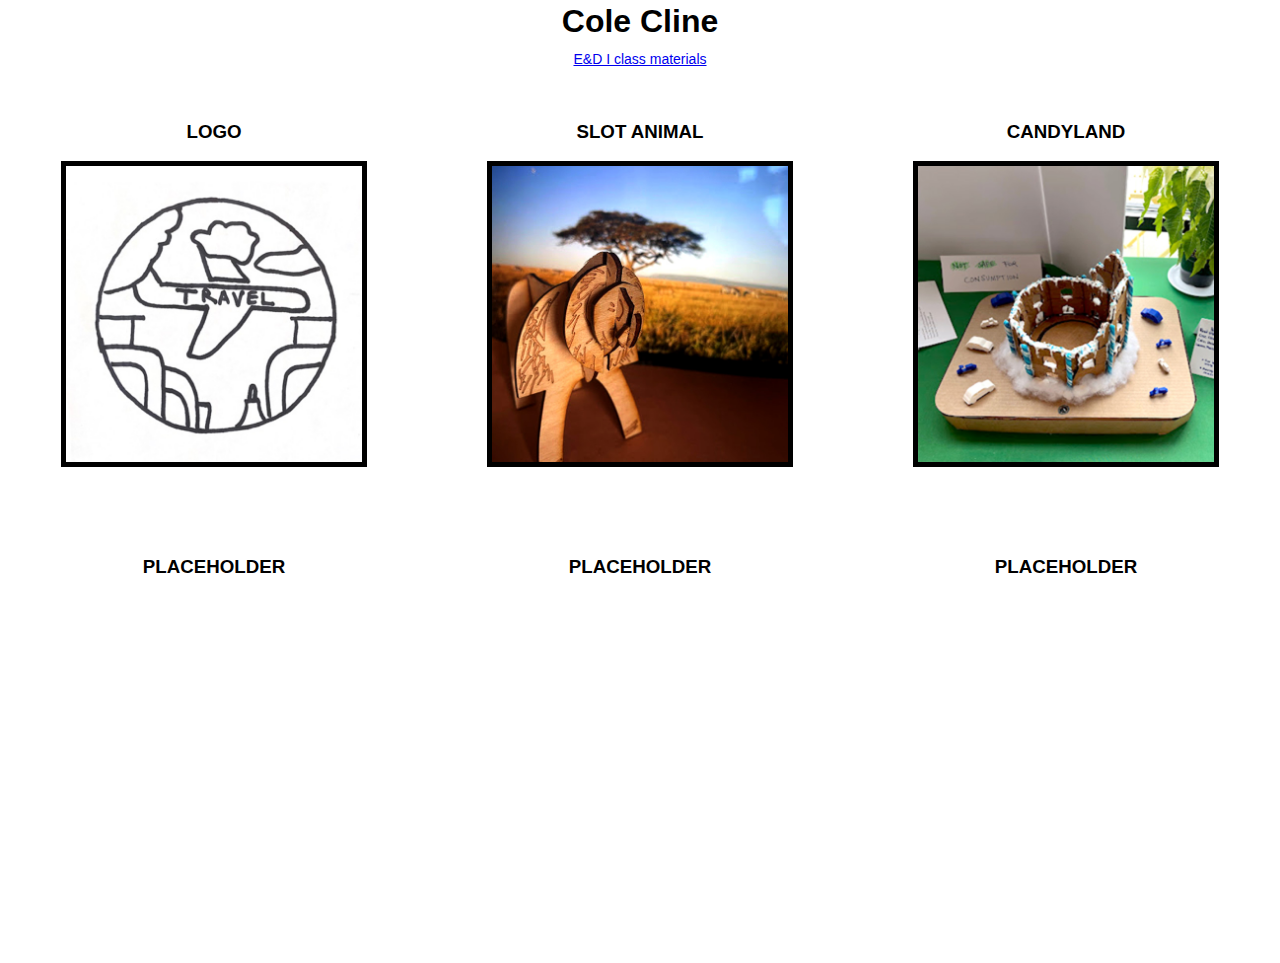
==== index.html @ ac8f7bc9 "update" ====
<!DOCTYPE html><html lang="en">

  <head>
    <script src="p5.js"></script>
    <script src="p5.sound.min.js"></script>
    <link rel="stylesheet" type="text/css" href="style.css">
    <meta charset="utf-8">
  </head>

  <title>|~C. Cline E+D I~|</title>

  <body>

    <h1> Cole Cline </h1>
    <p>
    <a href="https://github.com/colecline344/ED1">
      E&D I class materials
    </a>
    </p>

    <script src="sketch.js"></script>

    <table>

      <tr>
        <td>
        <h3>LOGO</h3>
        <a href = "Logo/LogoReflection.html"><img src = "Logo/travellogo.jpg " width = 70% > </a>
        
        </td>
        <td>
         <h3>SLOT ANIMAL</h3>
          <a href = "SlotAnimal/SlotAnimalReflection.html"><img src = "SlotAnimal/lion.jpg " width = 70% > </a>
        </td>
        <td>
       <h3>CANDYLAND</h3>
        <a href = "Candyland/CandyLandReflection.html"><img src = "Candyland/CandyLand.jpg" width = 70% > </a>
        </td>
      </tr>

      <tr>
      
        <td>
        <h3>PLACEHOLDER</h3>  
        </td>
        
        <td>
        <h3>PLACEHOLDER</h3> 
        </td>
        <td>
        <h3>PLACEHOLDER</h3> 
        </td>
      </tr>

    </table>

  </body>
  
</html>
---- style.css ----
html, body {
  margin: 0;
  padding: 0;
  font-family:'Roboto', sans-serif;
  background-color: rgb(255, 255, 255);
}

canvas {
  display: block;
  z-index: -1;
}

img {
  border: 5px solid #000;
}

h1{
  color: black;
     position: absolute;
     left: 50%;
     transform: translateX(-50%) translateY(-50%);
     text-align: center;
     top: 0%;
}

p{
    position: absolute;
    font-size: 0.875em;
    left: 50%;
    transform: translateX(-50%) translateY(-50%);
    text-align:center;
    top: 5%;
}

table{
  position: absolute;
  z-index: 1;
  width:100%;
  top: 10%;

}

td {
    width: 33vw;
    height: 33vw;
    vertical-align: baseline;
    padding-top:10px;
    text-align:center;

   
}

.container{
  position: relative;
}

.project {
  position: absolute;
  width:50%;
  float: left;

  left: 0px;
  top: 0px;
  z-index: 1;
}
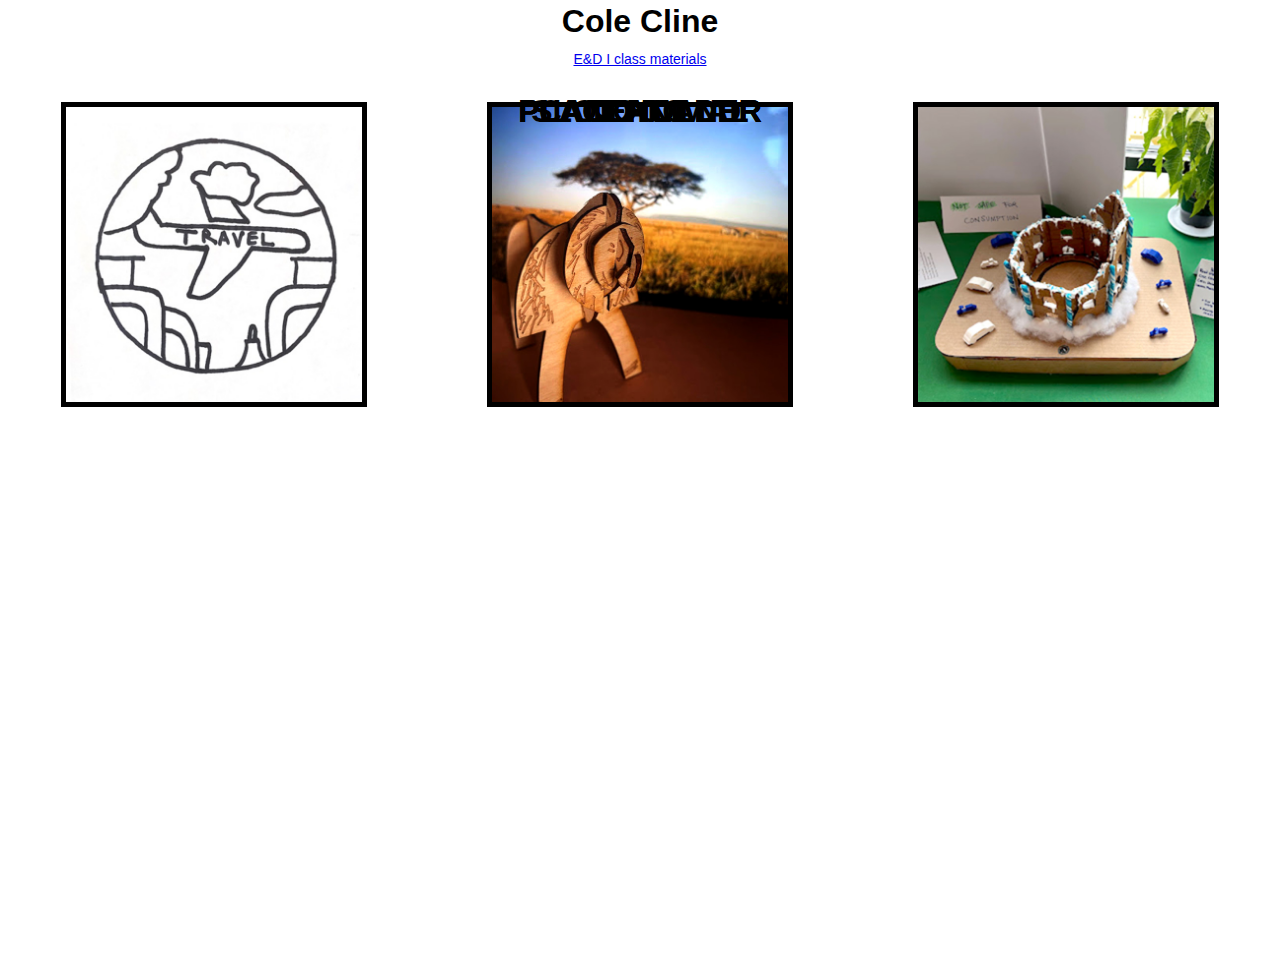
==== commit 14685daf: "update" ====
--- a/index.html
+++ b/index.html
@@ -24,16 +24,16 @@
 
       <tr>
         <td>
-        <h3>LOGO</h3>
+        <h1>LOGO</h1>
         <a href = "Logo/LogoReflection.html"><img src = "Logo/travellogo.jpg " width = 70% > </a>
         
         </td>
         <td>
-         <h3>SLOT ANIMAL</h3>
+         <h1>SLOT ANIMAL</h1>
           <a href = "SlotAnimal/SlotAnimalReflection.html"><img src = "SlotAnimal/lion.jpg " width = 70% > </a>
         </td>
         <td>
-       <h3>CANDYLAND</h3>
+       <h1>CANDYLAND</h1>
         <a href = "Candyland/CandyLandReflection.html"><img src = "Candyland/CandyLand.jpg" width = 70% > </a>
         </td>
       </tr>
@@ -41,14 +41,14 @@
       <tr>
       
         <td>
-        <h3>PLACEHOLDER</h3>  
+        <h1>PLACEHOLDER</h1>  
         </td>
         
         <td>
-        <h3>PLACEHOLDER</h3> 
+        <h1>PLACEHOLDER</h1> 
         </td>
         <td>
-        <h3>PLACEHOLDER</h3> 
+        <h1>PLACEHOLDER</h1> 
         </td>
       </tr>
 
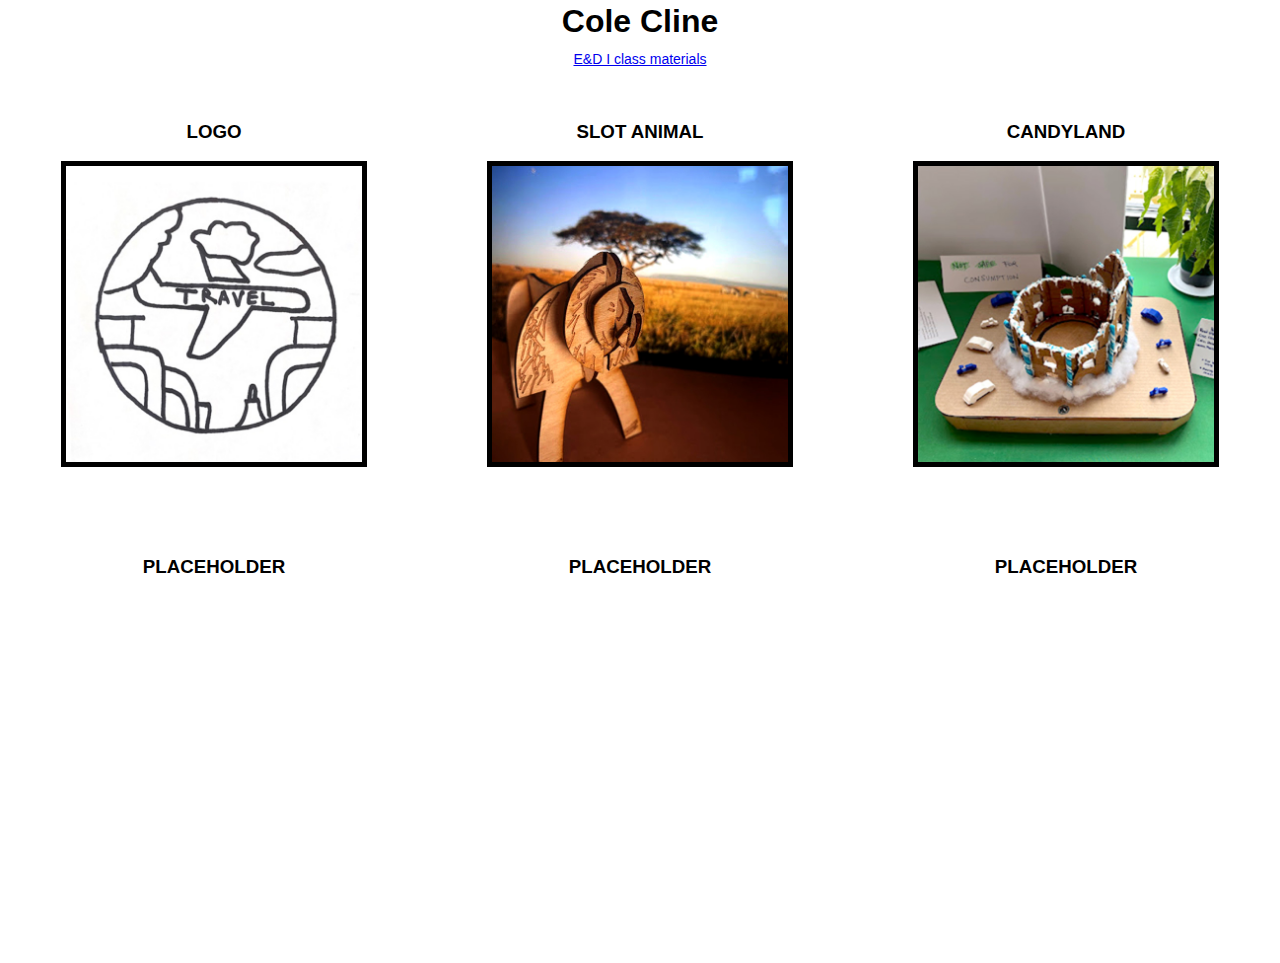
==== commit 3919a493: "update" ====
--- a/index.html
+++ b/index.html
@@ -24,16 +24,16 @@
 
       <tr>
         <td>
-        <h1>LOGO</h1>
+        <h3>LOGO</h3>
         <a href = "Logo/LogoReflection.html"><img src = "Logo/travellogo.jpg " width = 70% > </a>
         
         </td>
         <td>
-         <h1>SLOT ANIMAL</h1>
+         <h3>SLOT ANIMAL</h3>
           <a href = "SlotAnimal/SlotAnimalReflection.html"><img src = "SlotAnimal/lion.jpg " width = 70% > </a>
         </td>
         <td>
-       <h1>CANDYLAND</h1>
+       <h3>CANDYLAND</h3>
         <a href = "Candyland/CandyLandReflection.html"><img src = "Candyland/CandyLand.jpg" width = 70% > </a>
         </td>
       </tr>
@@ -41,14 +41,14 @@
       <tr>
       
         <td>
-        <h1>PLACEHOLDER</h1>  
+        <h3>PLACEHOLDER</h3>  
         </td>
         
         <td>
-        <h1>PLACEHOLDER</h1> 
+        <h3>PLACEHOLDER</h3> 
         </td>
         <td>
-        <h1>PLACEHOLDER</h1> 
+        <h3>PLACEHOLDER</h3> 
         </td>
       </tr>
 
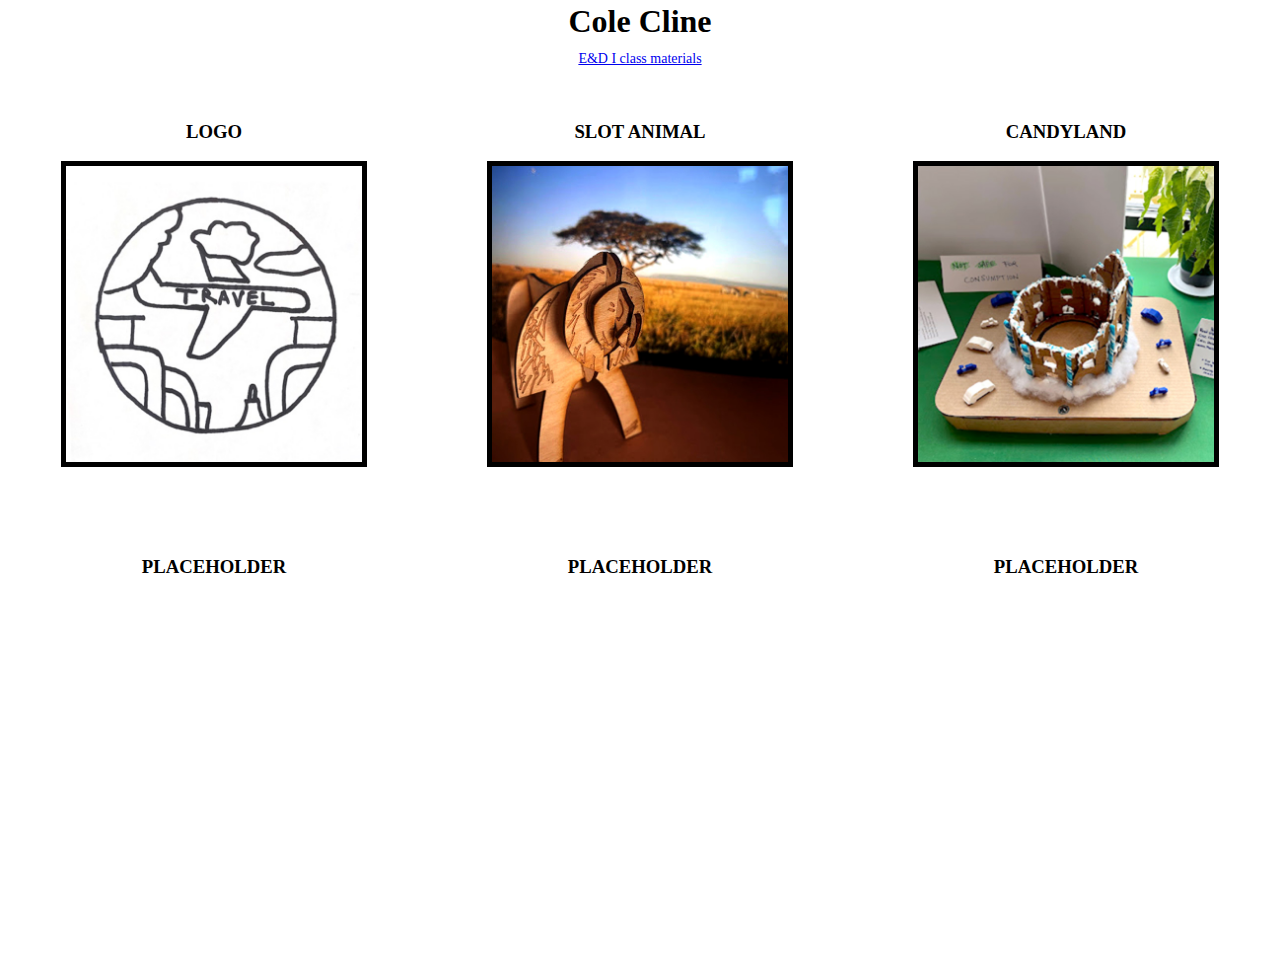
==== commit 21889d29: "up" ====
--- a/index.html
+++ b/index.html
@@ -5,6 +5,9 @@
     <script src="p5.sound.min.js"></script>
     <link rel="stylesheet" type="text/css" href="style.css">
     <meta charset="utf-8">
+    <link rel="preconnect" href="https://fonts.googleapis.com">
+<link rel="preconnect" href="https://fonts.gstatic.com" crossorigin>
+<link href="https://fonts.googleapis.com/css2?family=Oswald:wght@200..700&display=swap" rel="stylesheet">
   </head>
 
   <title>|~C. Cline E+D I~|</title>
--- a/style.css
+++ b/style.css
@@ -1,7 +1,15 @@
 html, body {
   margin: 0;
   padding: 0;
-  font-family:'Roboto', sans-serif;
+ // <uniquifier>: Use a uniquifier for the class name
+// <weight>: Use a value from 200 to 700
+
+.oswald-<uniquifier> {
+  font-family: "Oswald", sans-serif;
+  font-optical-sizing: auto;
+  font-weight: <weight>;
+  font-style: normal;
+}
   background-color: rgb(255, 255, 255);
 }
 
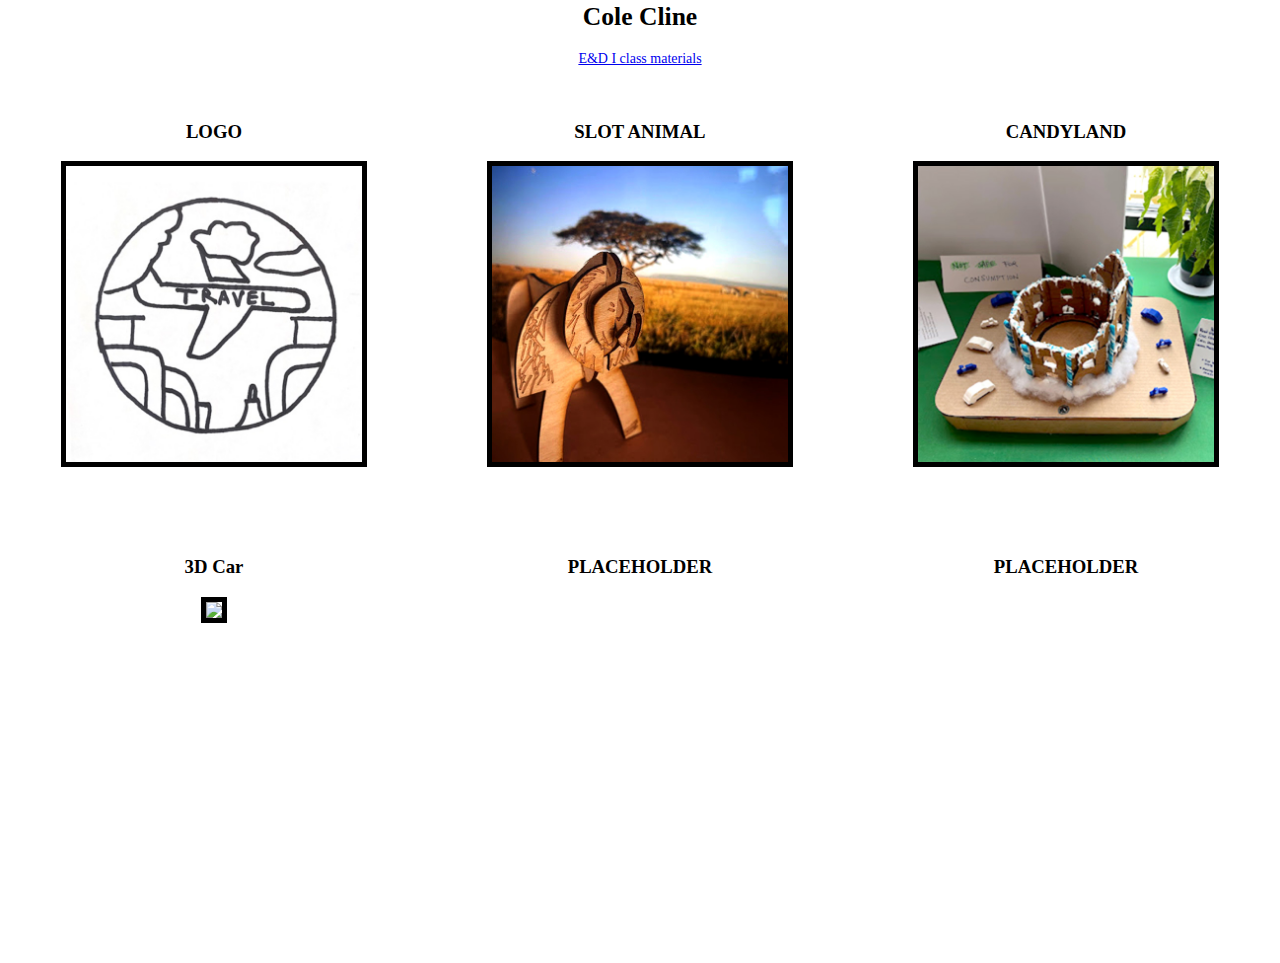
==== commit c64ea5a1: "update" ====
--- a/index.html
+++ b/index.html
@@ -44,7 +44,8 @@
       <tr>
       
         <td>
-        <h3>PLACEHOLDER</h3>  
+        <h3>3D Car</h3>
+        <a href ="3Dcar/3DcarReflection.html"><img src = "3Dcar/3DCarFinal" width = 70% > </a>
         </td>
         
         <td>
--- a/style.css
+++ b/style.css
@@ -7,7 +7,7 @@
 .oswald-<uniquifier> {
   font-family: "Oswald", sans-serif;
   font-optical-sizing: auto;
-  font-weight: <weight>;
+  font-weight: <weight>; 500
   font-style: normal;
 }
   background-color: rgb(255, 255, 255);
@@ -29,6 +29,7 @@
      transform: translateX(-50%) translateY(-50%);
      text-align: center;
      top: 0%;
+     font-size: 2vw
 }
 
 p{
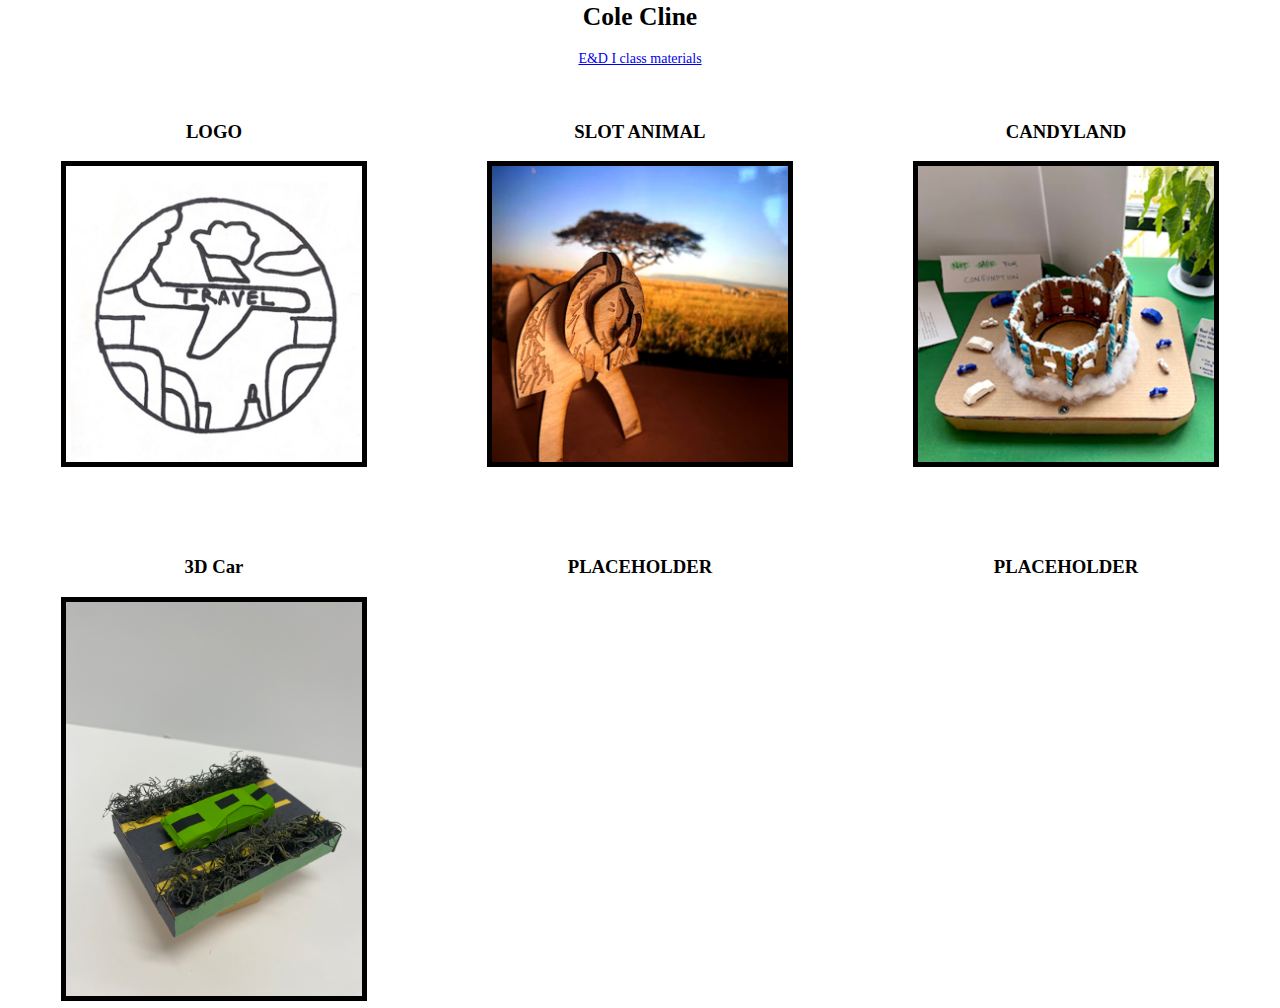
==== commit f538d392: "save" ====
--- a/index.html
+++ b/index.html
@@ -45,7 +45,7 @@
       
         <td>
         <h3>3D Car</h3>
-        <a href ="3Dcar/3DcarReflection.html"><img src = "3Dcar/3DCarFinal" width = 70% > </a>
+        <a href ="3Dcar/3DcarReflection.html"><img src = "3Dcar/3DCarFinal.jpg" width = 70% > </a>
         </td>
         
         <td>
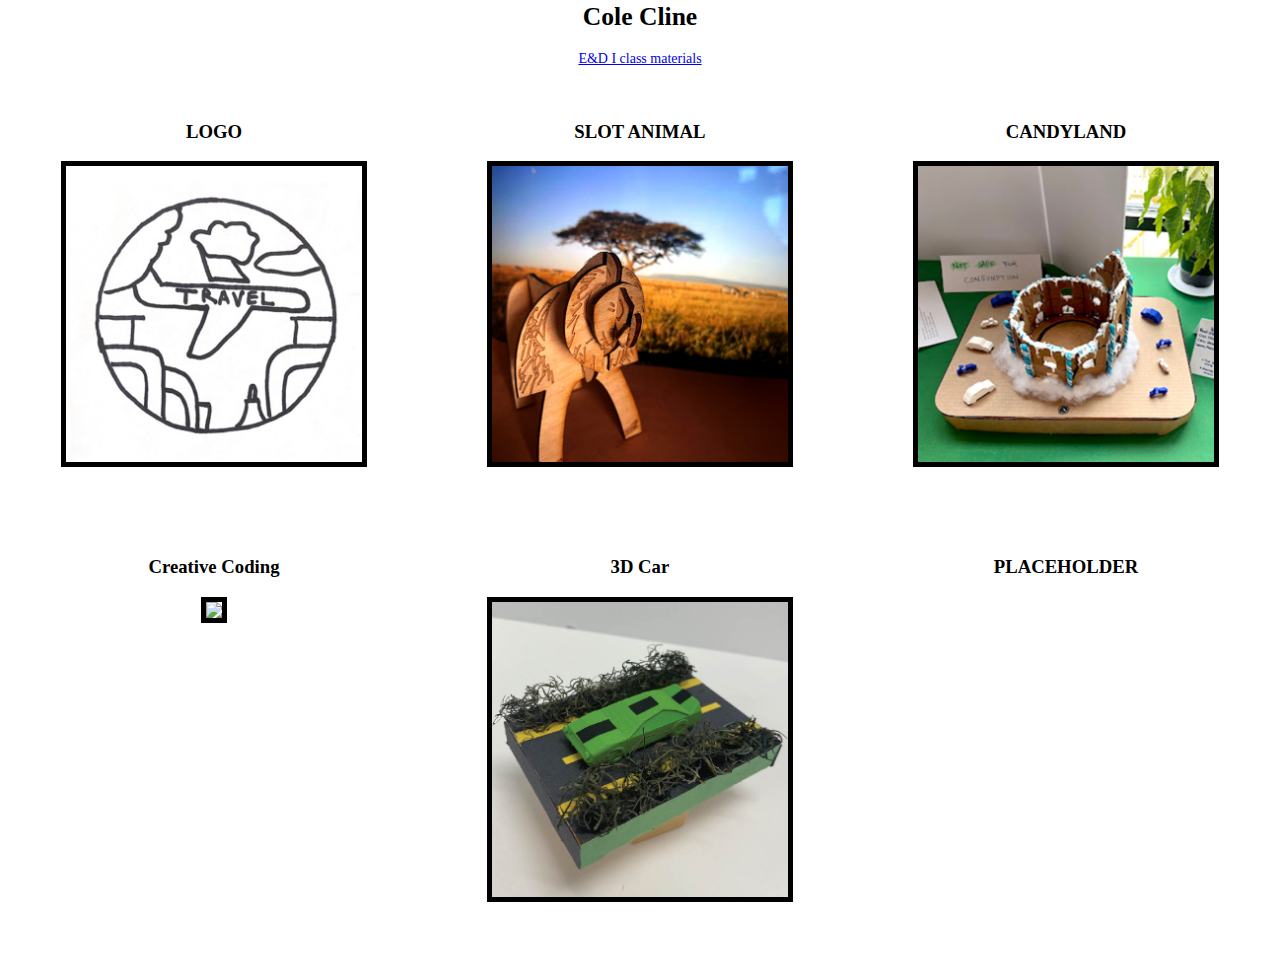
==== commit 901cc6b4: "update" ====
--- a/index.html
+++ b/index.html
@@ -44,12 +44,13 @@
       <tr>
       
         <td>
-        <h3>3D Car</h3>
-        <a href ="3Dcar/3DcarReflection.html"><img src = "3Dcar/3DCarFinal.jpg" width = 70% > </a>
+        <h3>Creative Coding</h3>
+        <a href ="CreativeCoding/CreativeCodingReflection.html"><img src = "CreativeCoding/ClineGIF.gif" width = 70% > </a>
         </td>
         
         <td>
-        <h3>PLACEHOLDER</h3> 
+        <h3>3D Car</h3>
+        <a href ="3Dcar/3DcarReflection.html"><img src = "3Dcar/3DCarFinal.jpg" width = 70% > </a>
         </td>
         <td>
         <h3>PLACEHOLDER</h3> 
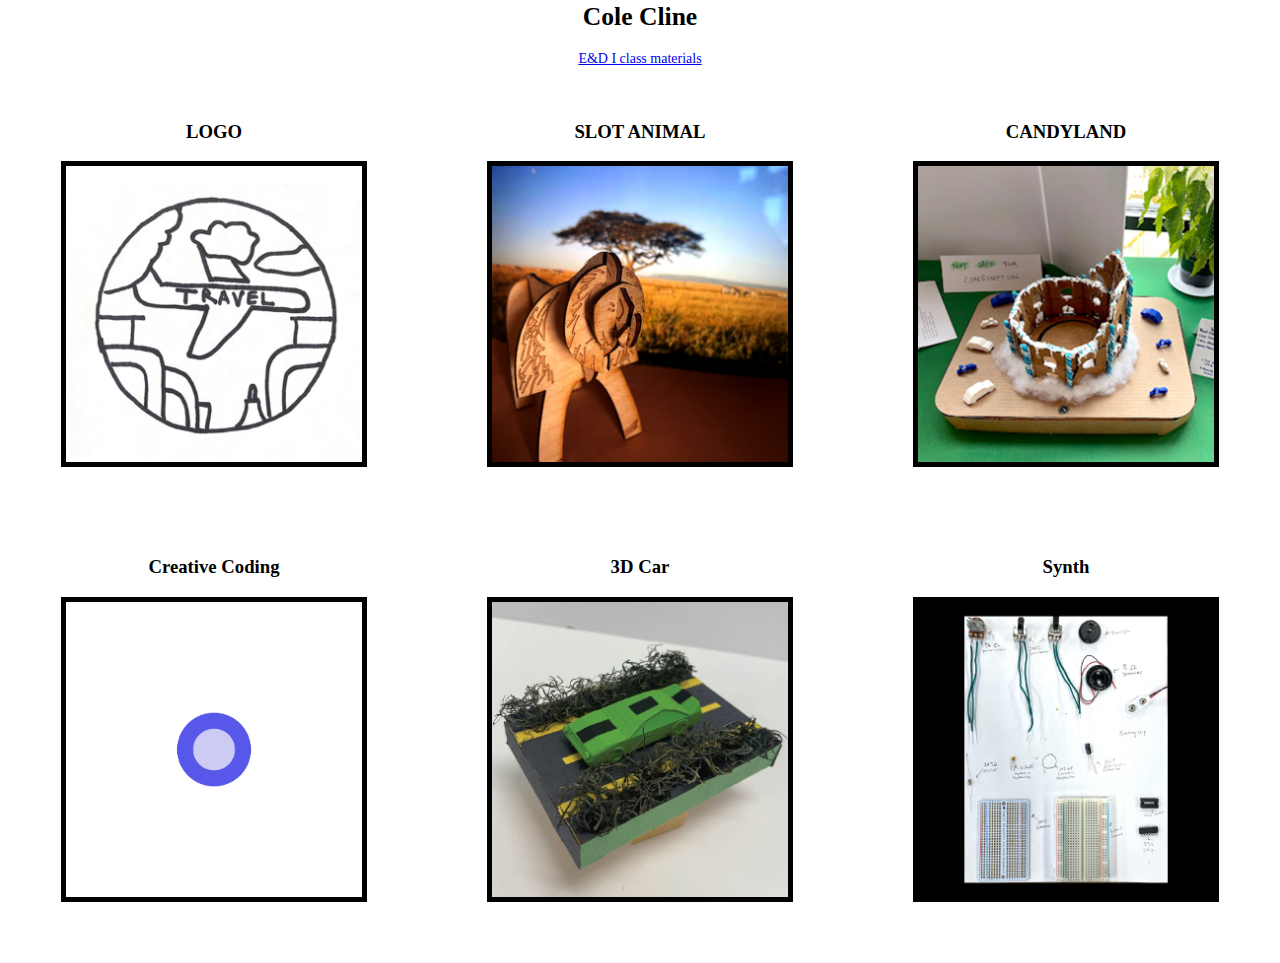
==== commit ec72a3cf: "update" ====
--- a/index.html
+++ b/index.html
@@ -53,8 +53,10 @@
         <a href ="3Dcar/3DcarReflection.html"><img src = "3Dcar/3DCarFinal.jpg" width = 70% > </a>
         </td>
         <td>
-        <h3>PLACEHOLDER</h3> 
+        <h3>Synth</h3> 
+        <a href ="Synth/SynthReflection.html"><img src = "Synth/synth.jpg" width = 70% > </a>
         </td>
+             
       </tr>
 
     </table>
